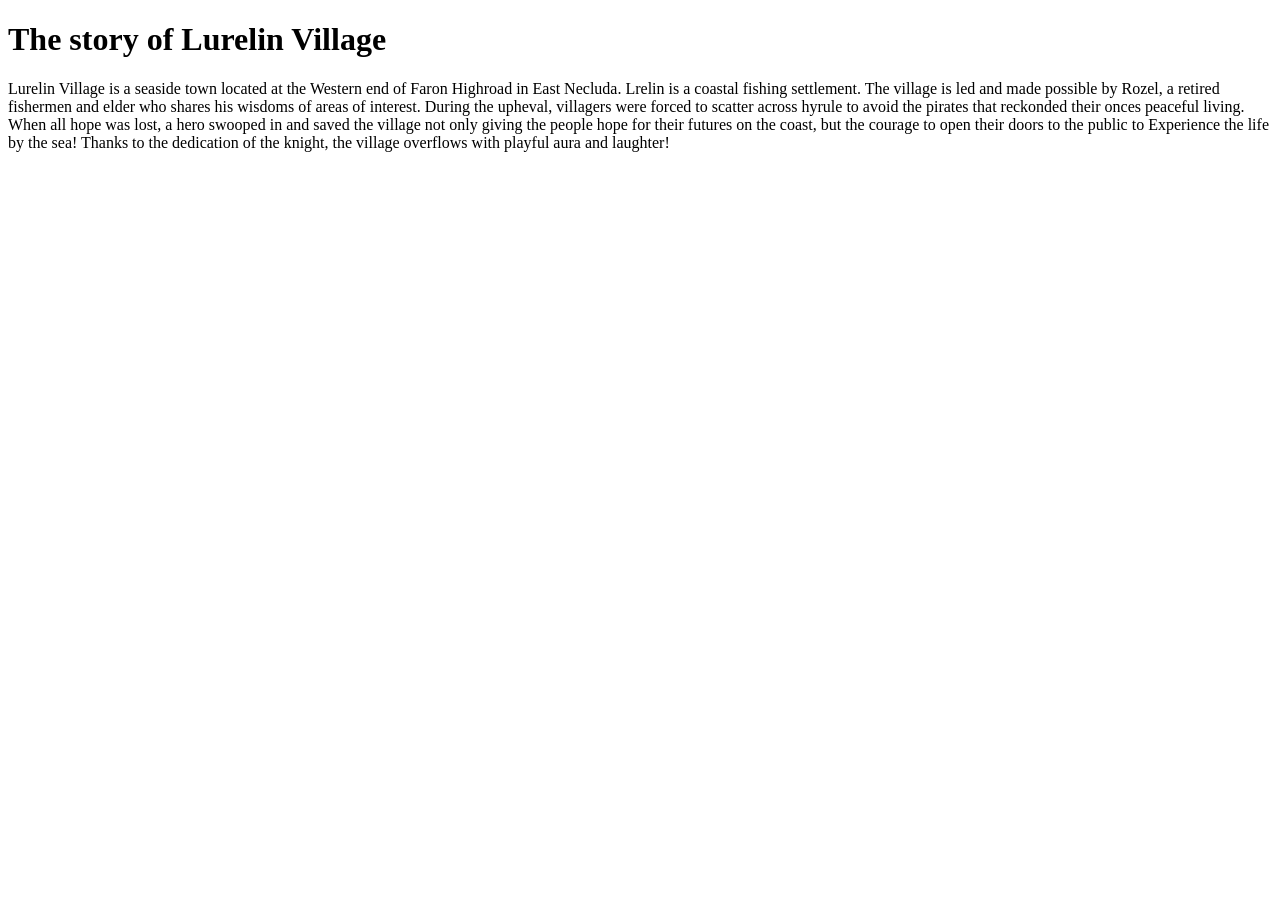
==== About.html @ f8313b4d "images,paragraphs" ====
<!DOCTYPE html>
<html lang="en">
<head>
  <meta charset="UTF-8">
  <meta name="viewport" content="width=device-width, initial-scale=1.0">
  <title>Our Story</title>
</head>
<body>
  
<h1>
  <header>The story of Lurelin Village</header>
</h1>

<p>Lurelin Village is a seaside town located at the Western end of Faron Highroad in East Necluda. Lrelin is a coastal fishing settlement. The village is led and made possible by Rozel, a retired fishermen and elder who shares his wisdoms of areas of interest. During the upheval, villagers were forced to scatter across hyrule to avoid the pirates that reckonded their onces peaceful living. When all hope was lost, a hero swooped in and saved the village not only giving the people hope for their futures on the coast, but the courage to open their doors to the public to Experience the life by the sea! Thanks to the dedication of the knight, the village overflows with playful aura and laughter!</p>

</body>
</html>
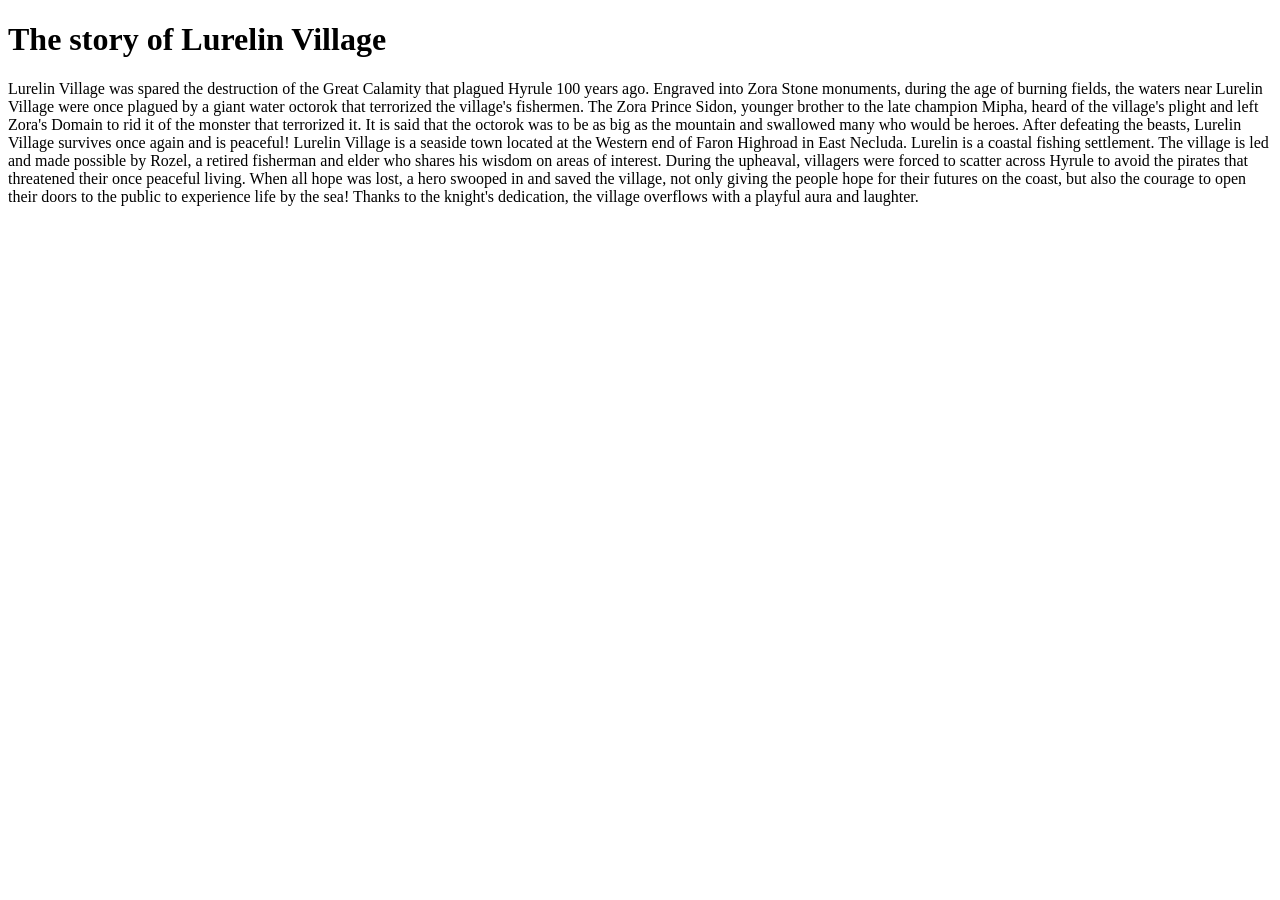
==== commit d76129fd: "corrected spelling mistakes, connecting pages" ====
--- a/About.html
+++ b/About.html
@@ -11,7 +11,7 @@
   <header>The story of Lurelin Village</header>
 </h1>
 
-<p>Lurelin Village is a seaside town located at the Western end of Faron Highroad in East Necluda. Lrelin is a coastal fishing settlement. The village is led and made possible by Rozel, a retired fishermen and elder who shares his wisdoms of areas of interest. During the upheval, villagers were forced to scatter across hyrule to avoid the pirates that reckonded their onces peaceful living. When all hope was lost, a hero swooped in and saved the village not only giving the people hope for their futures on the coast, but the courage to open their doors to the public to Experience the life by the sea! Thanks to the dedication of the knight, the village overflows with playful aura and laughter!</p>
+<p>Lurelin Village was spared the destruction of the Great Calamity that plagued Hyrule 100 years ago. Engraved into Zora Stone monuments, during the age of burning fields, the waters near Lurelin Village were once plagued by a giant water octorok that terrorized the village's fishermen. The Zora Prince Sidon, younger brother to the late champion Mipha, heard of the village's plight and left Zora's Domain to rid it of the monster that terrorized it. It is said that the octorok was to be as big as the mountain and swallowed many who would be heroes. After defeating the beasts, Lurelin Village survives once again and is peaceful! Lurelin Village is a seaside town located at the Western end of Faron Highroad in East Necluda. Lurelin is a coastal fishing settlement. The village is led and made possible by Rozel, a retired fisherman and elder who shares his wisdom on areas of interest. During the upheaval, villagers were forced to scatter across Hyrule to avoid the pirates that threatened their once peaceful living. When all hope was lost, a hero swooped in and saved the village, not only giving the people hope for their futures on the coast, but also the courage to open their doors to the public to experience life by the sea! Thanks to the knight's dedication, the village overflows with a playful aura and laughter.</p>
 
 </body>
 </html>
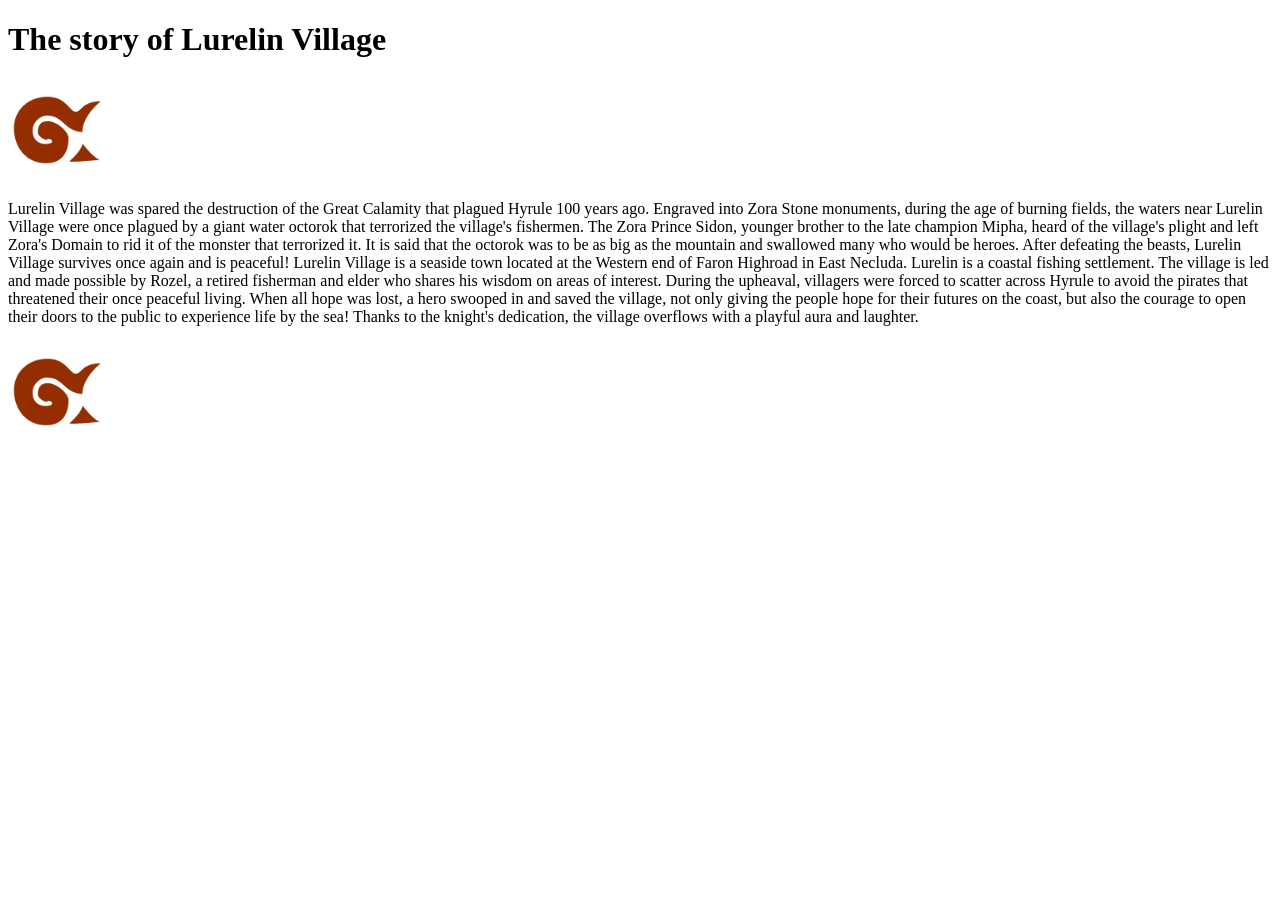
==== commit 3b030053: "Css annoys me, website looks like its straight out the 90s" ====
--- a/About.html
+++ b/About.html
@@ -10,8 +10,11 @@
 <h1>
   <header>The story of Lurelin Village</header>
 </h1>
+<img src="images/BotW_Zonai_Crest.png" alt="Crest" width="100px">
+<p>Lurelin Village was spared the destruction of the Great Calamity that plagued Hyrule 100 years ago. Engraved into Zora Stone monuments, during the age of burning fields, the waters near Lurelin Village were once plagued by a giant water octorok that terrorized the village's fishermen. The Zora Prince Sidon, younger brother to the late champion Mipha, heard of the village's plight and left Zora's Domain to rid it of the monster that terrorized it. It is said that the octorok was to be as big as the mountain and swallowed many who would be heroes. After defeating the beasts, Lurelin Village survives once again and is peaceful! Lurelin Village is a seaside town located at the Western end of Faron Highroad in East Necluda. Lurelin is a coastal fishing settlement. The village is led and made possible by Rozel, a retired fisherman and elder who shares his wisdom on areas of interest. During the upheaval, villagers were forced to scatter across Hyrule to avoid the pirates that threatened their once peaceful living. When all hope was lost, a hero swooped in and saved the village, not only giving the people hope for their futures on the coast, but also the courage to open their doors to the public to experience life by the sea! Thanks to the knight's dedication, the village overflows with a playful aura and laughter.</p>
+<img src="images/BotW_Zonai_Crest.png" alt="Crest" width="100px">
+<style>
 
-<p>Lurelin Village was spared the destruction of the Great Calamity that plagued Hyrule 100 years ago. Engraved into Zora Stone monuments, during the age of burning fields, the waters near Lurelin Village were once plagued by a giant water octorok that terrorized the village's fishermen. The Zora Prince Sidon, younger brother to the late champion Mipha, heard of the village's plight and left Zora's Domain to rid it of the monster that terrorized it. It is said that the octorok was to be as big as the mountain and swallowed many who would be heroes. After defeating the beasts, Lurelin Village survives once again and is peaceful! Lurelin Village is a seaside town located at the Western end of Faron Highroad in East Necluda. Lurelin is a coastal fishing settlement. The village is led and made possible by Rozel, a retired fisherman and elder who shares his wisdom on areas of interest. During the upheaval, villagers were forced to scatter across Hyrule to avoid the pirates that threatened their once peaceful living. When all hope was lost, a hero swooped in and saved the village, not only giving the people hope for their futures on the coast, but also the courage to open their doors to the public to experience life by the sea! Thanks to the knight's dedication, the village overflows with a playful aura and laughter.</p>
-
+</style>
 </body>
 </html>
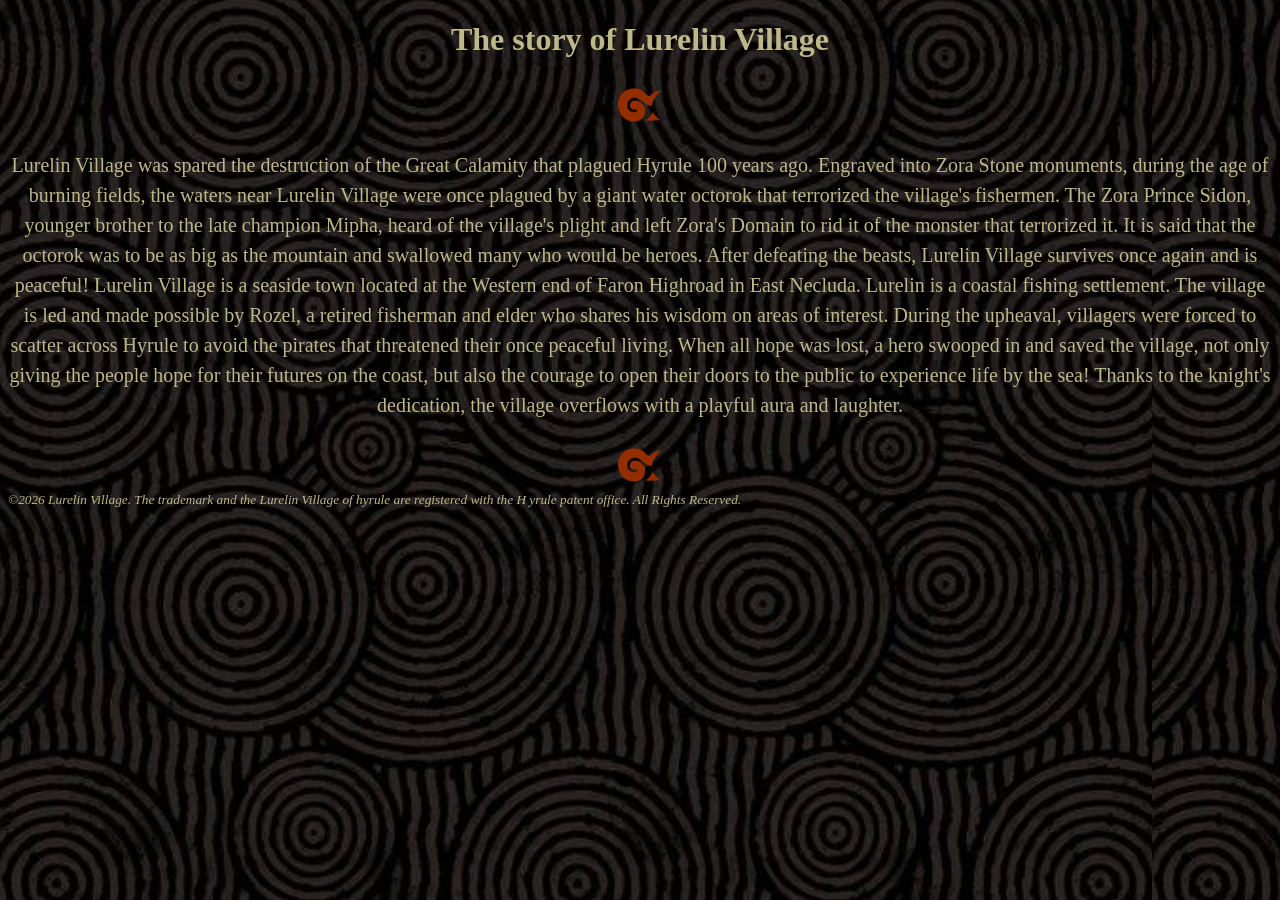
==== commit a326847f: "Decoration has started and it looks kinda bad" ====
--- a/About.html
+++ b/About.html
@@ -10,11 +10,40 @@
 <h1>
   <header>The story of Lurelin Village</header>
 </h1>
-<img src="images/BotW_Zonai_Crest.png" alt="Crest" width="100px">
+<img src="images/BotW_Zonai_Crest.png" alt="Crest" width="50px">
 <p>Lurelin Village was spared the destruction of the Great Calamity that plagued Hyrule 100 years ago. Engraved into Zora Stone monuments, during the age of burning fields, the waters near Lurelin Village were once plagued by a giant water octorok that terrorized the village's fishermen. The Zora Prince Sidon, younger brother to the late champion Mipha, heard of the village's plight and left Zora's Domain to rid it of the monster that terrorized it. It is said that the octorok was to be as big as the mountain and swallowed many who would be heroes. After defeating the beasts, Lurelin Village survives once again and is peaceful! Lurelin Village is a seaside town located at the Western end of Faron Highroad in East Necluda. Lurelin is a coastal fishing settlement. The village is led and made possible by Rozel, a retired fisherman and elder who shares his wisdom on areas of interest. During the upheaval, villagers were forced to scatter across Hyrule to avoid the pirates that threatened their once peaceful living. When all hope was lost, a hero swooped in and saved the village, not only giving the people hope for their futures on the coast, but also the courage to open their doors to the public to experience life by the sea! Thanks to the knight's dedication, the village overflows with a playful aura and laughter.</p>
-<img src="images/BotW_Zonai_Crest.png" alt="Crest" width="100px">
+<img src="images/BotW_Zonai_Crest.png" alt="Crest" width="50px">
 <style>
-
+  p{
+    text-align: center;
+    line-height: 1.5;
+    color: #BCB88A;
+    font-size: 20px;
+  }
+img{
+  display: block;
+  line-height: 1.5;
+  font-style: italic;
+  font-size: 20px; 
+  color: #BCB88A;
+  margin: auto;
+}
+h1{
+  text-align: center;
+  color: #BCB88A;
+}
+body{
+  background-image: url(images/websitebkg.png);
+  }
+  i{
+  text-align: center;
+    color: #BCB88A;
+  }
 </style>
+  <small>
+    <i>
+      &copy;2026 Lurelin Village. The trademark and the Lurelin Village of hyrule are registered with the H yrule patent office. All Rights Reserved.
+    </i>
+  </small>
 </body>
 </html>
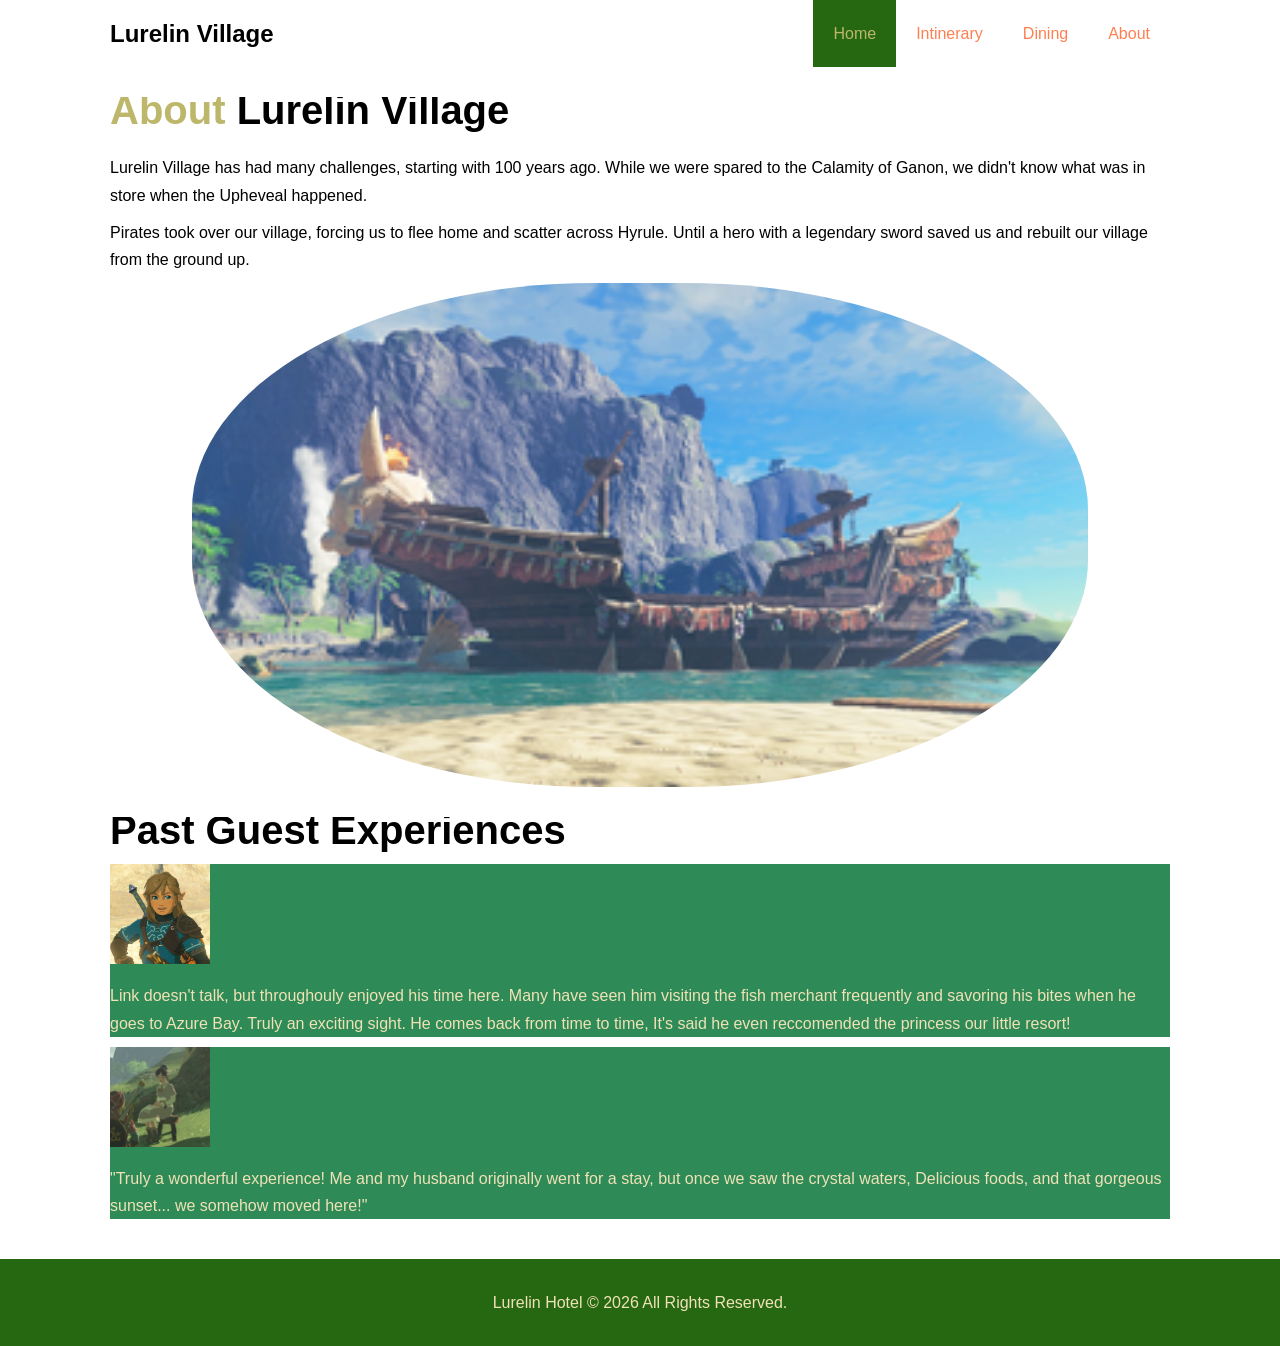
==== commit 82cec64f: "fixing links, navigation and images" ====
--- a/About.html
+++ b/About.html
@@ -3,47 +3,56 @@
 <head>
   <meta charset="UTF-8">
   <meta name="viewport" content="width=device-width, initial-scale=1.0">
-  <title>Our Story</title>
+  <meta name="description" content="Welcome to the most exciting getaway in Hyrule!">
+  <meta name="keywords" content="Resort, hotel, Hyrule"> 
+  <link rel="stylesheet" href="css/style.css">
+  <title>About</title>
 </head>
 <body>
-  
-<h1>
-  <header>The story of Lurelin Village</header>
-</h1>
-<img src="images/BotW_Zonai_Crest.png" alt="Crest" width="50px">
-<p>Lurelin Village was spared the destruction of the Great Calamity that plagued Hyrule 100 years ago. Engraved into Zora Stone monuments, during the age of burning fields, the waters near Lurelin Village were once plagued by a giant water octorok that terrorized the village's fishermen. The Zora Prince Sidon, younger brother to the late champion Mipha, heard of the village's plight and left Zora's Domain to rid it of the monster that terrorized it. It is said that the octorok was to be as big as the mountain and swallowed many who would be heroes. After defeating the beasts, Lurelin Village survives once again and is peaceful! Lurelin Village is a seaside town located at the Western end of Faron Highroad in East Necluda. Lurelin is a coastal fishing settlement. The village is led and made possible by Rozel, a retired fisherman and elder who shares his wisdom on areas of interest. During the upheaval, villagers were forced to scatter across Hyrule to avoid the pirates that threatened their once peaceful living. When all hope was lost, a hero swooped in and saved the village, not only giving the people hope for their futures on the coast, but also the courage to open their doors to the public to experience life by the sea! Thanks to the knight's dedication, the village overflows with a playful aura and laughter.</p>
-<img src="images/BotW_Zonai_Crest.png" alt="Crest" width="50px">
-<style>
-  p{
-    text-align: center;
-    line-height: 1.5;
-    color: #BCB88A;
-    font-size: 20px;
-  }
-img{
-  display: block;
-  line-height: 1.5;
-  font-style: italic;
-  font-size: 20px; 
-  color: #BCB88A;
-  margin: auto;
-}
-h1{
-  text-align: center;
-  color: #BCB88A;
-}
-body{
-  background-image: url(images/websitebkg.png);
-  }
-  i{
-  text-align: center;
-    color: #BCB88A;
-  }
-</style>
-  <small>
-    <i>
-      &copy;2026 Lurelin Village. The trademark and the Lurelin Village of hyrule are registered with the H yrule patent office. All Rights Reserved.
-    </i>
-  </small>
+<header>
+<nav id="navbar">
+<div class="container">
+<h1 class="logo"><a href="index.html"></a>Lurelin Village</h1>  
+<ul>
+<li><a class="current" href="index.html">Home</a></li>
+<li><a href="itinerary.html">Intinerary</a></li>
+<li><a href="dining.html">Dining</a></li>
+<li><a href="about.html">About</a></li>
+</ul>
+</div>
+</nav>
+</header>
+
+<section id="about-info" class="bg-light py-3">
+<div class="container">
+ <div class="infro-left"></div> 
+<h1 class="l-heading"><span class="text-primary">About </span>Lurelin Village</h1>
+<p>Lurelin Village has had many challenges, starting with 100 years ago. While we were spared to the Calamity of Ganon, we didn't know what was in store when the Upheveal happened.</p>
+<p>Pirates took over our village, forcing us to flee home and scatter across Hyrule. Until a hero with a legendary sword saved us and rebuilt our village from the ground up.</p>
+</div>
+<div class="info-right">
+<img src="images/320px-TotK_Pirate_Ship.png" alt="Ship">
+</div>
+</div>
+</section>
+
+<div class="clr"></div>
+
+<section id="testimonial" class="py-3">
+<div class="container">
+  <h2 class="l-heading">Past Guest Experiences</h2>
+  <div class="testimonial bg-primary">
+    <img src="images/linkfortest.jpg" alt="Guest review from link" width="100px">
+    <p>Link doesn't talk, but throughouly enjoyed his time here. Many have seen him visiting the fish merchant frequently and savoring his bites when he goes to Azure Bay. Truly an exciting sight. He comes back from time to time, It's said he even reccomended the princess our little resort!</p>
+  </div>
+  <div class="testimonial bg-primary">
+    <img src="images/releatesti.jpg" alt="Ralera Guest" width="100px">
+    <p>"Truly a wonderful experience! Me and my husband originally went for a stay, but once we saw the crystal waters, Delicious foods, and that gorgeous sunset... we somehow moved here!"</p>
+</div>
+</section>
+
+<footer id="main-footer">
+<p>Lurelin Hotel &copy; 2026 All Rights Reserved.</p>
+</footer>
 </body>
 </html>
--- a/css/style.css
+++ b/css/style.css
@@ -0,0 +1,226 @@
+/* Reset */
+*{
+margin: 0;
+padding: 0;
+box-sizing: border-box;
+}
+
+/*Main Styling*/
+html,body{
+font-family: 'Segoe UI', Tahoma, Geneva, Verdana, sans-serif;
+line-height: 1.7em;
+}
+
+a{
+color: seagreen;
+text-decoration: none;
+}
+
+h1, h2, h3{
+padding-bottom: 20px;
+}
+
+p{
+margin: 10px 0;
+}
+/* Utilities */
+.container{
+margin: auto;
+max-width: 1100px;
+overflow: auto;
+padding: 0 20px;
+}
+
+.text-primary{
+color: darkkhaki;
+}
+
+.lead{
+font-size: 20px;
+}
+
+.btn{
+  display: inline-block;
+font-size: 18px;
+color: #F0E2B6;
+background: #266812;
+padding: 13px 20px;
+border: none;
+cursor: pointer;
+}
+
+.btn:hover{
+background: darkkhaki;
+color: #266812;
+}
+
+.btn-light{
+  background: #F0E2B6;
+  color: #266812;
+}
+
+.bg-green{
+  background: seagreen;
+  color: #F0E2B6;
+}
+
+.bg-primary{
+  background: seagreen;
+  color: #F0E2B6;
+}
+
+.clr{
+  clear: both;
+}
+
+.l-heading{
+  font-size: 40px;
+}
+
+/* Padding */
+.py-1 {padding: 10px 0;}
+.py-2{padding: 20px 0;}
+.py-3{padding: 30px 0;}
+/* Navbar */
+
+#Navbar{
+background: red;
+color: darkolivegreen;
+overflow: auto;
+}
+
+#navbar 
+a{
+color: coral;
+}
+
+#navbar h1{
+float: left;
+padding-top: 20px;
+}
+
+#navbar ul{
+list-style: none;
+float: right;
+}
+
+#navbar ul li{
+float: left;
+}
+
+#navbar ul li a{
+display: block;
+padding: 20px;
+text-align: center;
+}
+#navbar ul li a:hover,
+#navbar ul li a.current{
+background: #266812;
+color: darkkhaki;
+}
+
+/* Showcase */
+#showcase{
+background: url(../images/websitebkg.png) no-repeat center center/cover;
+height: 600px;
+}
+
+#showcase .showcase-content{
+color: white;
+text-align: center;
+padding-top: 170px;
+}
+
+#showcase .showcase-content h1{
+font-size: 60px;
+line-height: 1.2em;
+}
+
+#showcase .showcase-content p{
+padding-bottom: 20px;
+line-height: 1.7em;
+}
+/* home */
+#home-info{
+  height: 400px;
+}
+#home-info .info-img{
+  float: left;
+  width: 50%;
+  background: url(../images/640px-TotK_Fishing_Resort.png) no-repeat;
+  min-height: 100%;
+}
+#home-info .info-content{
+  float: right;
+  width: 55%;
+  height: 20%;
+  text-align: center;
+  padding: 50px 30px;
+  overflow: hidden; 
+}
+
+#home-info .info-content p{
+ padding-bottom: 30px; 
+}
+/* features*/
+.box{
+  float: left;
+  width: 33.3rem;
+  padding: 50px;
+  text-align: center;
+}
+
+/*About Info*/
+#about-info .info-right{
+  float: right;
+  width: 50%;
+  min-width: 100%;
+}
+
+#about-info .info-right img{
+  display: block;
+  width: 70%;
+  margin: auto;
+  border-radius: 45%;
+}
+#about-info .info-left{
+  float: left;
+  width: auto;
+  min-height: 100%;
+}
+
+/*Test on my monials*/
+
+#testimonials{
+  height: 600px;
+  background: url(../images/lurelinvillageuhhh.jpg) no-repeat center center/cover;
+  padding-top: 40px;
+}
+
+#testimonials h2{
+   color: darkolivegreen;
+   text-align: center;
+   padding-bottom: 40px;
+}
+
+#testimonials .testimonial {
+padding: 20px;  
+margin-bottom: 40px;
+border-radius: 5px;
+opacity: 0.9%;
+}
+
+#testimonials .testimonial img{
+  width: 100px;
+  float: left;
+  margin-right: 20px;
+  border-radius: 50%;
+}
+
+/*footer*/
+#main-footer{
+  text-align: center;
+  background-color: #266812;
+  color: #F0E2B6;
+  padding: 20px;
+}
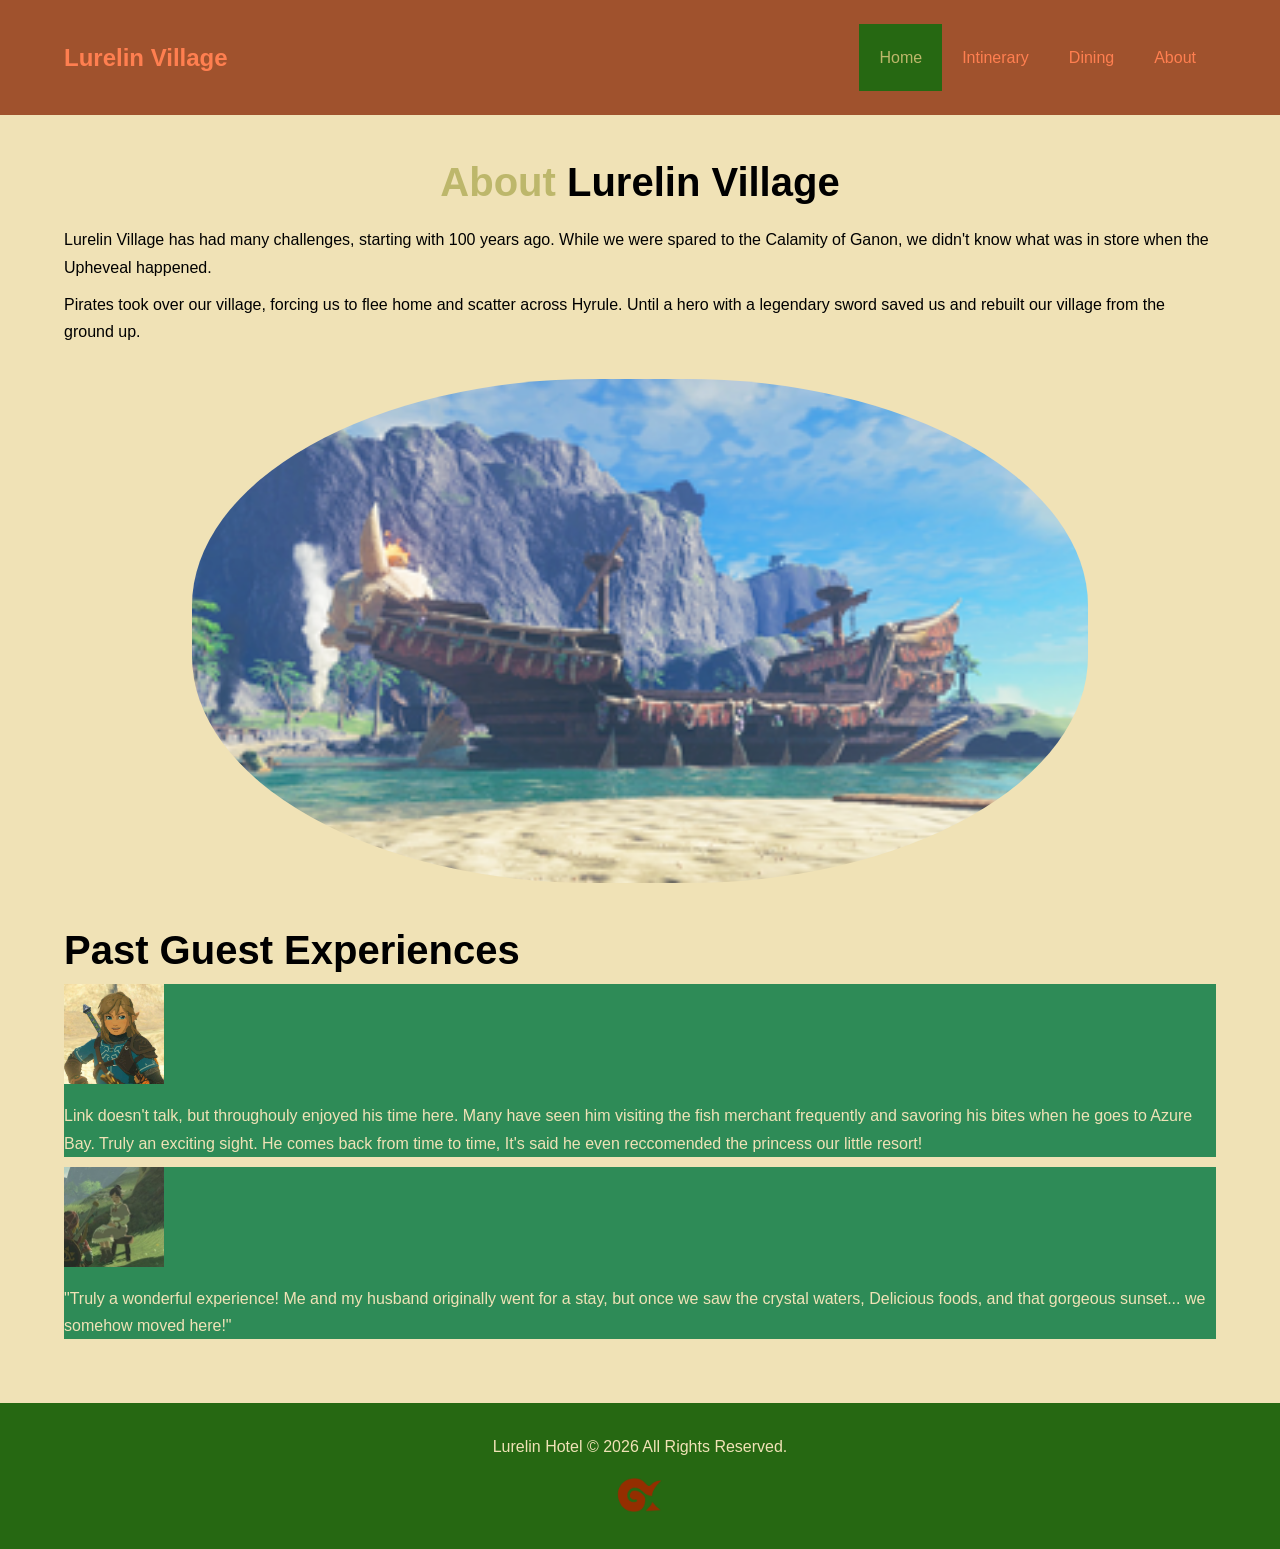
==== commit a9fd97c7: "fixed all navigation bars added logo link to homepage" ====
--- a/About.html
+++ b/About.html
@@ -53,6 +53,7 @@
 
 <footer id="main-footer">
 <p>Lurelin Hotel &copy; 2026 All Rights Reserved.</p>
+<a href="index.html"><img src="images/BotW_Zonai_Crest.png" alt="Crest" width="50px"></a>
 </footer>
 </body>
 </html>
--- a/css/style.css
+++ b/css/style.css
@@ -82,10 +82,12 @@
 .py-2{padding: 20px 0;}
 .py-3{padding: 30px 0;}
 /* Navbar */
-
-#Navbar{
-background: red;
-color: darkolivegreen;
+h1{
+  text-align: center;
+}
+#navbar{
+background: sienna;
+color: coral;
 overflow: auto;
 }
 
@@ -113,6 +115,7 @@
 padding: 20px;
 text-align: center;
 }
+
 #navbar ul li a:hover,
 #navbar ul li a.current{
 background: #266812;
@@ -224,3 +227,71 @@
   color: #F0E2B6;
   padding: 20px;
 }
+
+/* Menu */
+.container{
+  max-width: 1200px;
+  margin: 0 auto;
+  padding: 1.5em;
+}
+.menu{
+  font-family: 'Segoe UI', Tahoma, Geneva, Verdana, sans-serif;
+  font-size: 14px;
+}
+
+.menu-group-heading{
+  margin: 0;
+  padding-bottom: 1em;
+  border-bottom: 2px solid #266812;
+}
+.menu-group{
+  display: grid;
+  grid-template-columns: 1fr;
+gap: 1.5em;
+padding: 1.5em 0;
+}
+.menu-item-image{
+  width: 80px;
+  height: 80px;
+  flex-shrink: 0;
+  object-fit: cover;
+  margin-right: 1.5em;
+ }
+
+ .menu-item-text{
+  flex-grow: 1;
+ }
+ .menu-item-heading{
+  display: flex;
+  justify-content: space-between;
+  margin: 0;
+ }
+ .menu-item-name{
+  margin-right: 1.5em;
+ }
+
+.menu-item-description{
+  line-height: 1.6;
+}
+
+@media screen and (min-width: 992px){
+  .menu{
+    font-size: 16px;
+  }
+  .menu-group{
+    grid-template-columns: repeat(2, 1fr);
+  }
+ .menu-item-image{
+  width: 125px;
+  height: 125px;
+ }
+}
+
+.menu-item{
+  display: flex;
+}
+  
+body{
+background: #F0E2B6;
+}
+
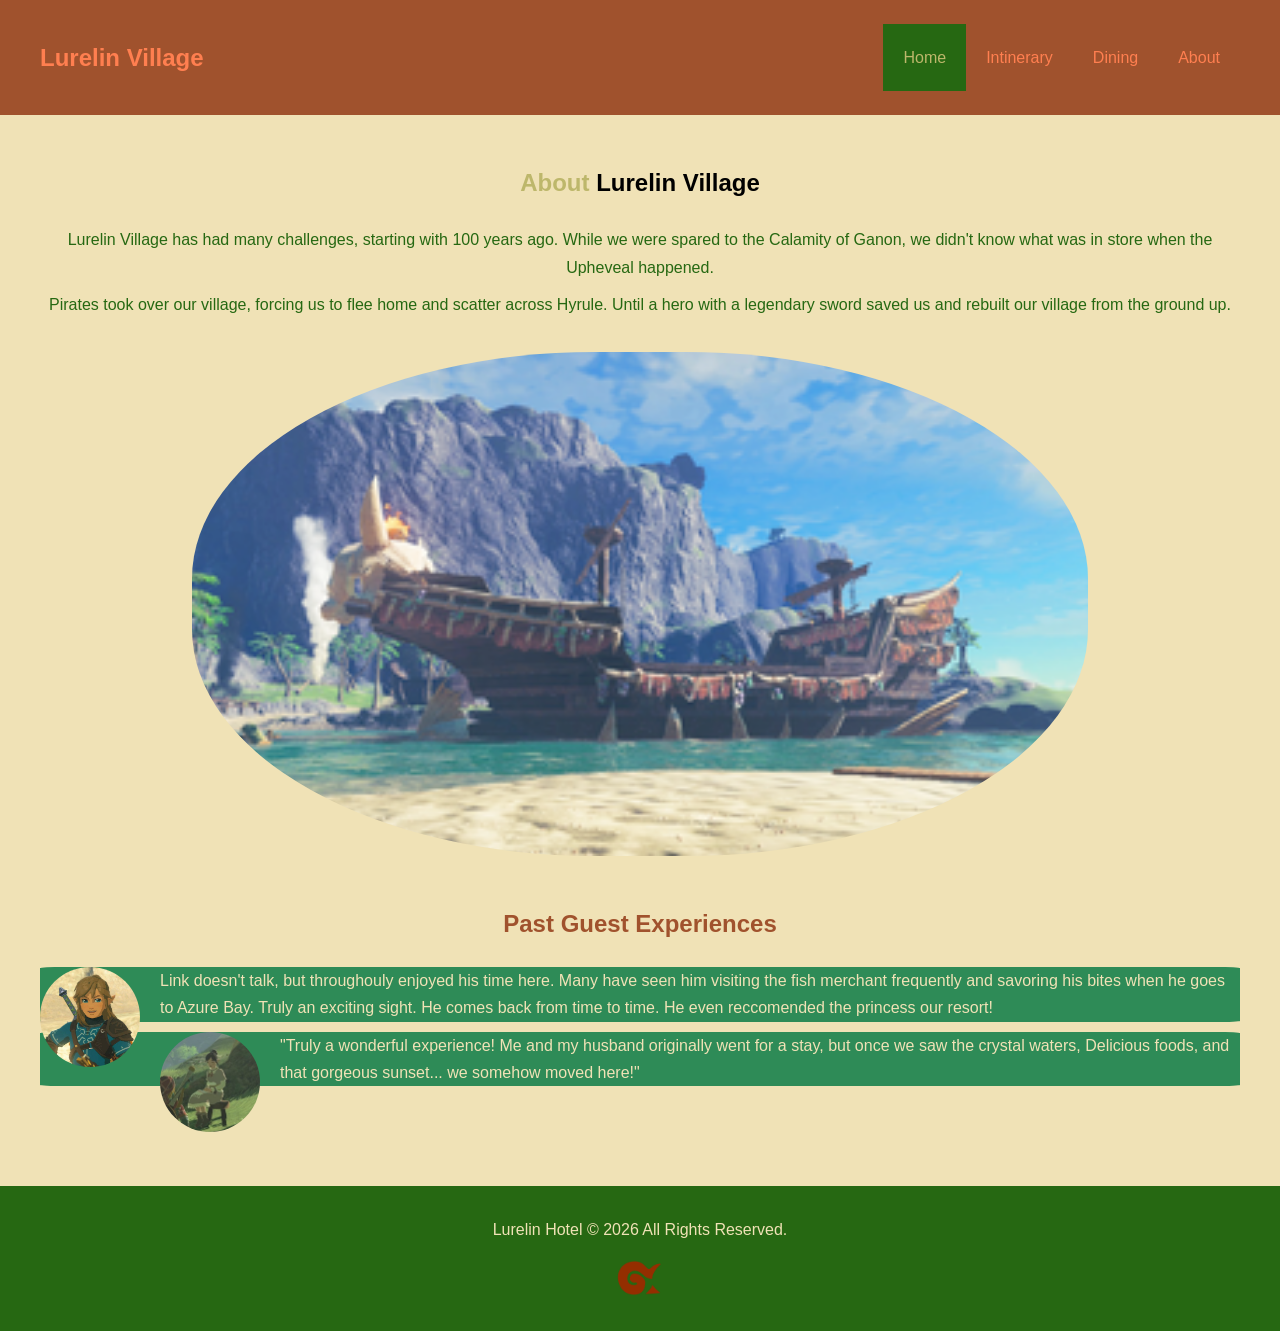
==== commit 8238491c: "Wonky but done" ====
--- a/About.html
+++ b/About.html
@@ -26,9 +26,9 @@
 <section id="about-info" class="bg-light py-3">
 <div class="container">
  <div class="infro-left"></div> 
-<h1 class="l-heading"><span class="text-primary">About </span>Lurelin Village</h1>
-<p>Lurelin Village has had many challenges, starting with 100 years ago. While we were spared to the Calamity of Ganon, we didn't know what was in store when the Upheveal happened.</p>
-<p>Pirates took over our village, forcing us to flee home and scatter across Hyrule. Until a hero with a legendary sword saved us and rebuilt our village from the ground up.</p>
+<h1 class="heading"><span class="text-primary">About </span>Lurelin Village</h1>
+<p class="lined">Lurelin Village has had many challenges, starting with 100 years ago. While we were spared to the Calamity of Ganon, we didn't know what was in store when the Upheveal happened.</p>
+<p class="lined">Pirates took over our village, forcing us to flee home and scatter across Hyrule. Until a hero with a legendary sword saved us and rebuilt our village from the ground up.</p>
 </div>
 <div class="info-right">
 <img src="images/320px-TotK_Pirate_Ship.png" alt="Ship">
@@ -40,13 +40,13 @@
 
 <section id="testimonial" class="py-3">
 <div class="container">
-  <h2 class="l-heading">Past Guest Experiences</h2>
+  <h2 class="theheading">Past Guest Experiences</h2>
   <div class="testimonial bg-primary">
-    <img src="images/linkfortest.jpg" alt="Guest review from link" width="100px">
-    <p>Link doesn't talk, but throughouly enjoyed his time here. Many have seen him visiting the fish merchant frequently and savoring his bites when he goes to Azure Bay. Truly an exciting sight. He comes back from time to time, It's said he even reccomended the princess our little resort!</p>
+    <img src="images/linkfortest.jpg" alt="Guest review from link" width="100px" class="testimonials-img">
+    <p>Link doesn't talk, but throughouly enjoyed his time here. Many have seen him visiting the fish merchant frequently and savoring his bites when he goes to Azure Bay. Truly an exciting sight. He comes back from time to time. He even reccomended the princess our resort!</p>
   </div>
   <div class="testimonial bg-primary">
-    <img src="images/releatesti.jpg" alt="Ralera Guest" width="100px">
+    <img src="images/releatesti.jpg" alt="Ralera Guest" width="100px" class="testimonials-img">
     <p>"Truly a wonderful experience! Me and my husband originally went for a stay, but once we saw the crystal waters, Delicious foods, and that gorgeous sunset... we somehow moved here!"</p>
 </div>
 </section>
--- a/css/style.css
+++ b/css/style.css
@@ -1,8 +1,6 @@
 /* Reset */
 *{
 margin: 0;
-padding: 0;
-box-sizing: border-box;
 }
 
 /*Main Styling*/
@@ -33,6 +31,8 @@
 
 .text-primary{
 color: darkkhaki;
+text-align: right;
+text-align: left;
 }
 
 .lead{
@@ -67,6 +67,7 @@
 .bg-primary{
   background: seagreen;
   color: #F0E2B6;
+  border-radius: 2%;
 }
 
 .clr{
@@ -191,7 +192,11 @@
   width: auto;
   min-height: 100%;
 }
-
+.lined{
+  align-items: center;
+  padding: 0px;
+  float: right 20px; 
+}
 /*Test on my monials*/
 
 #testimonials{
@@ -213,11 +218,11 @@
 opacity: 0.9%;
 }
 
-#testimonials .testimonial img{
+.testimonials-img{
   width: 100px;
   float: left;
   margin-right: 20px;
-  border-radius: 50%;
+  border-radius: 50%
 }
 
 /*footer*/
@@ -295,3 +300,16 @@
 background: #F0E2B6;
 }
 
+img{
+  border-radius: 50%;
+}
+.theheading{
+color: sienna;
+text-align: center;
+
+}
+.lined{
+  text-align: center;
+  color: #266812;
+}
+
